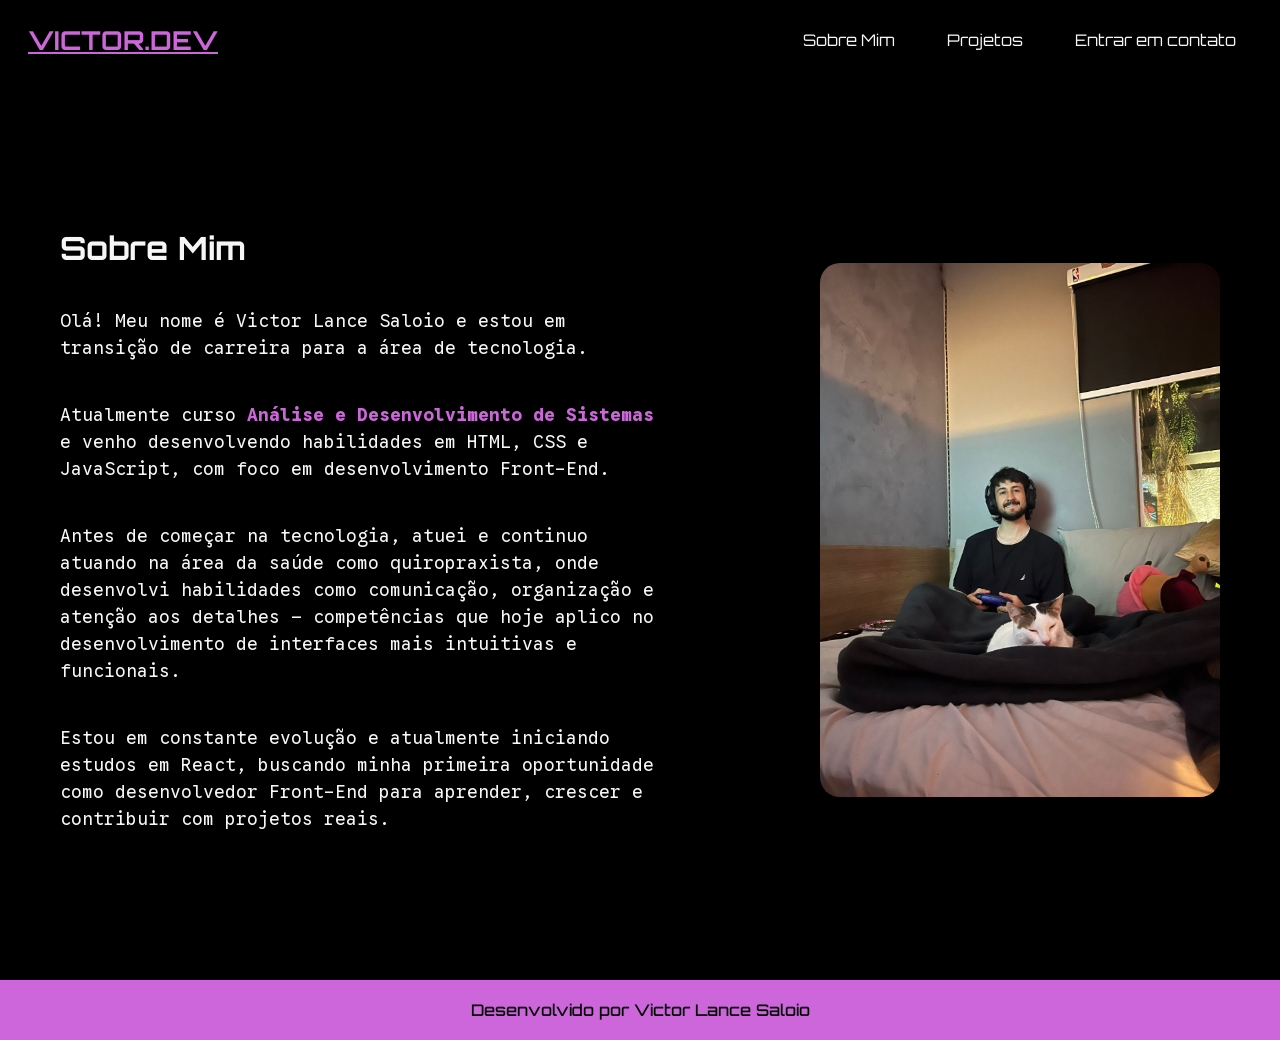
==== about.html @ f1d3c1eb "commit inicial" ====
<!DOCTYPE html>
<html lang="pt-br">
<head>
    <meta charset="UTF-8">
    <meta name="viewport" content="width=device-width, initial-scale=1.0">
    <link rel="stylesheet" href="./CSS/style.css">
    <title>Sobre Mim | Victor Saloio</title>
</head>

<body>

    <header>
        <nav class="menu">
            <div>
                <a class="logo" href="index.html">VICTOR.DEV</a>
            </div>
            <div class="links_nav">
                <a class="header_links" href="about.html">Sobre Mim</a>
                <a class="header_links" href="projetos.html">Projetos</a>
                <a class="header_links"href="https://mail.google.com/mail/?view=cm&to=victor.lance.saloio11@gmail.com&su=Contato&body=Ola Victor, vi seu portfolio!">Entrar em contato</a>
            </div>
        </nav>
    </header>

    <main>
        <section class="apresentacao">
            <div class="container">

                <div class="apresentacao__conteudo">

                    <h1 class="apresentacao__conteudo__texto">Sobre Mim</h1>

                    <p class="apresentacao__conteudo__conteudo">
                        Olá! Meu nome é Victor Lance Saloio e estou em transição de carreira 
                        para a área de tecnologia.
                    </p>

                    <p class="apresentacao__conteudo__conteudo">
                        Atualmente curso <strong class="destaque"> Análise e Desenvolvimento de Sistemas</strong> e venho 
                        desenvolvendo habilidades em HTML, CSS e JavaScript, com foco em 
                        desenvolvimento Front-End.
                    </p>

                    <p class="apresentacao__conteudo__conteudo">
                        Antes de começar na tecnologia, atuei e continuo atuando na área da saúde como quiropraxista, 
                        onde desenvolvi habilidades como comunicação, organização e atenção 
                        aos detalhes — competências que hoje aplico no desenvolvimento de 
                        interfaces mais intuitivas e funcionais.
                    </p>

                    <p class="apresentacao__conteudo__conteudo">
                        Estou em constante evolução e atualmente iniciando estudos em React, 
                        buscando minha primeira oportunidade como desenvolvedor Front-End 
                        para aprender, crescer e contribuir com projetos reais.
                    </p>

                </div>

                <img 
                    src="./IMAGEM/WhatsApp Image 2026-01-18 at 00.06.03.jpeg" 
                    alt="Foto do Victor e seu gato na cama">

            </div>
        </section>
    </main>

    <footer class="rodape">
        Desenvolvido por Victor Lance Saloio
    </footer>

</body>
</html>
---- CSS/style.css ----
@import url('https://fonts.googleapis.com/css2?family=Google+Sans+Code:ital,wght@0,300..800;1,300..800&family=Orbitron:wght@400..900&display=swap');

:root {
    --cor-primaria: #000000;
    --cor-secundaria: #f6f6f6;
    --cor-terciaria: #cc66da; 
    --cor-quartenaria: #161a1d;

    --fonte-um: "Orbitron", sans-serif;
    --fonte-dois: "Google Sans Code", monospace;
}

* {
    margin: 0;
    padding: 0;
    box-sizing: border-box;
}

body {
    background-color: var(--cor-primaria);
    color: var(--cor-secundaria);
    min-height: 100vh;
    display: flex;
    flex-direction: column;
}
main {
    flex: 1;
}


.apresentacao {
    height: 100vh;
    display: flex;
    align-items: center; 
}


.container {
    max-width: 75rem;   
    width: 100%;
    margin: 0 auto;    
    display: flex;
    align-items: center;
    justify-content: space-between;
    gap: 2.5rem;           
    padding: 0 1.25rem;     
}


.apresentacao__conteudo {
    max-width: 37.5rem;   
    display: flex;
    flex-direction: column;
    gap: 2.5rem;
}

.apresentacao__conteudo__texto {
    font-size: 2rem;
    font-family: var(--fonte-um);
}

.apresentacao__conteudo__conteudo {
    font-size: 1.125rem;
    font-family: var(--fonte-dois);
    line-height: 1.5;
}

.destaque {
    color: var(--cor-terciaria);
}


.apresentacao__links {
    display: flex;
    flex-direction: column;
    align-items: center;
    gap: 1.25rem ;
}

.apresentacao__links__subtitulo {
    font-family: 'Orbitron', sans-serif;
    font-size: 1.25rem;
}

.apresentacao__links__link {
    border: 2px solid var(--cor-terciaria);
    width: 15.625rem;
    border-radius: 0.5rem;
    font-size: 1.125rem;
    padding: 0.625rem ;
    text-decoration: none;
    color: var(--cor-secundaria);
    font-family: var(--fonte-um);
    font-weight: 600;
    display: flex;
    justify-content: center;
    align-items: center;
    transition: 0.3s;
}

.apresentacao__links__link:hover {
    background-color: #CC66DA;
    color: black;
    transform: scale(1.05);
}


img {
    max-width: 25rem;   
    width: 100%;
    border-radius: 1.25rem;
}

.rodape {
    color: #000;
    background-color: var(--cor-terciaria);
    padding: 1.25rem;
    text-align: center;
    font-family: var(--fonte-um); 
    font-weight: 500;
}

.menu {
    padding: 1.25rem 1.75rem;
    display: flex;
    align-items: center;
    gap: 1.25rem;
    justify-content: space-between;
}

.header_links {
    text-decoration: none;
    color: var(--cor-secundaria);
    font-family: var(--fonte-um) ;
    padding: 0.625rem 1rem;
}

.header_links:hover {
    color: var(--cor-terciaria);
    transition: 0.3s;
    text-decoration: underline;
}

.links_nav {
    display: flex;
    gap: 1.25rem ;
}

.logo {
    font-size: 1.625rem;
    font-family: var(--fonte-um);
    font-weight: 700;
    color: var(--cor-terciaria);
}
.projetos {
    padding-top: 5rem;
}

.projetos_cards {
    display: grid;
    width: 100%;
    gap: 1.875rem  ; 
    grid-template-columns: repeat(auto-fit, minmax(15.625rem, 1fr));
    justify-content: center;
}
.card img {
    width: 100%;
    height: 12.5rem;
    object-fit: cover;
    border-radius: 0.625rem;
    transition: 0.4s;
}

.card:hover img {
    transform: scale(1.05);
}
.card_h2 {
    font-family: var(--fonte-um);
    text-align: center;
}

.card_p {
    font-family: var(--fonte-dois);
    font-size: 0.875rem;
    line-height: 1.4;
}
.card_a {
    text-decoration: none;
    color: var(--cor-terciaria);
    transition: 0.3s;
    text-align: center;
}

.card_a:hover {
    text-decoration: underline;
    color: #CC66DA;
}

.card {
    font-family: var(--fonte-um);
    background-color: var(--cor-quartenaria);
    padding: 1.25rem;
    border-radius: 0.9375rem;
    border: 2px solid var(--cor-terciaria);
    transition: 0.3s;
    display: flex;
    flex-direction: column;
    gap: 1rem;
    align-items: center;
    text-align: center;
}

.card:hover {
    transform: translateY(-10px) scale(1.02);
    box-shadow: 0px 5px 15px #CC66DA ;
    text-decoration: none;
    color: var(--cor-secundaria);
    font-family: var(--fonte-um) ;
}

.container_cards {
    max-width: 75rem;   
    width: 100%;  
    display: flex;
    align-items: center;
    gap: 2.5rem;           
    padding: 0 1.5rem ;
    margin: 0 auto;
    flex-direction: column;
}

.titulo_projeto {
    font-family: var(--fonte-um);
    font-size: 1.75rem;
}

@media (max-width: 1200px) {
    .apresentacao{
        flex-direction: column-reverse;
    }

    .menu {
        justify-content: center;
    }

    .apresentacao__conteudo {
        width: auto;
    }
}
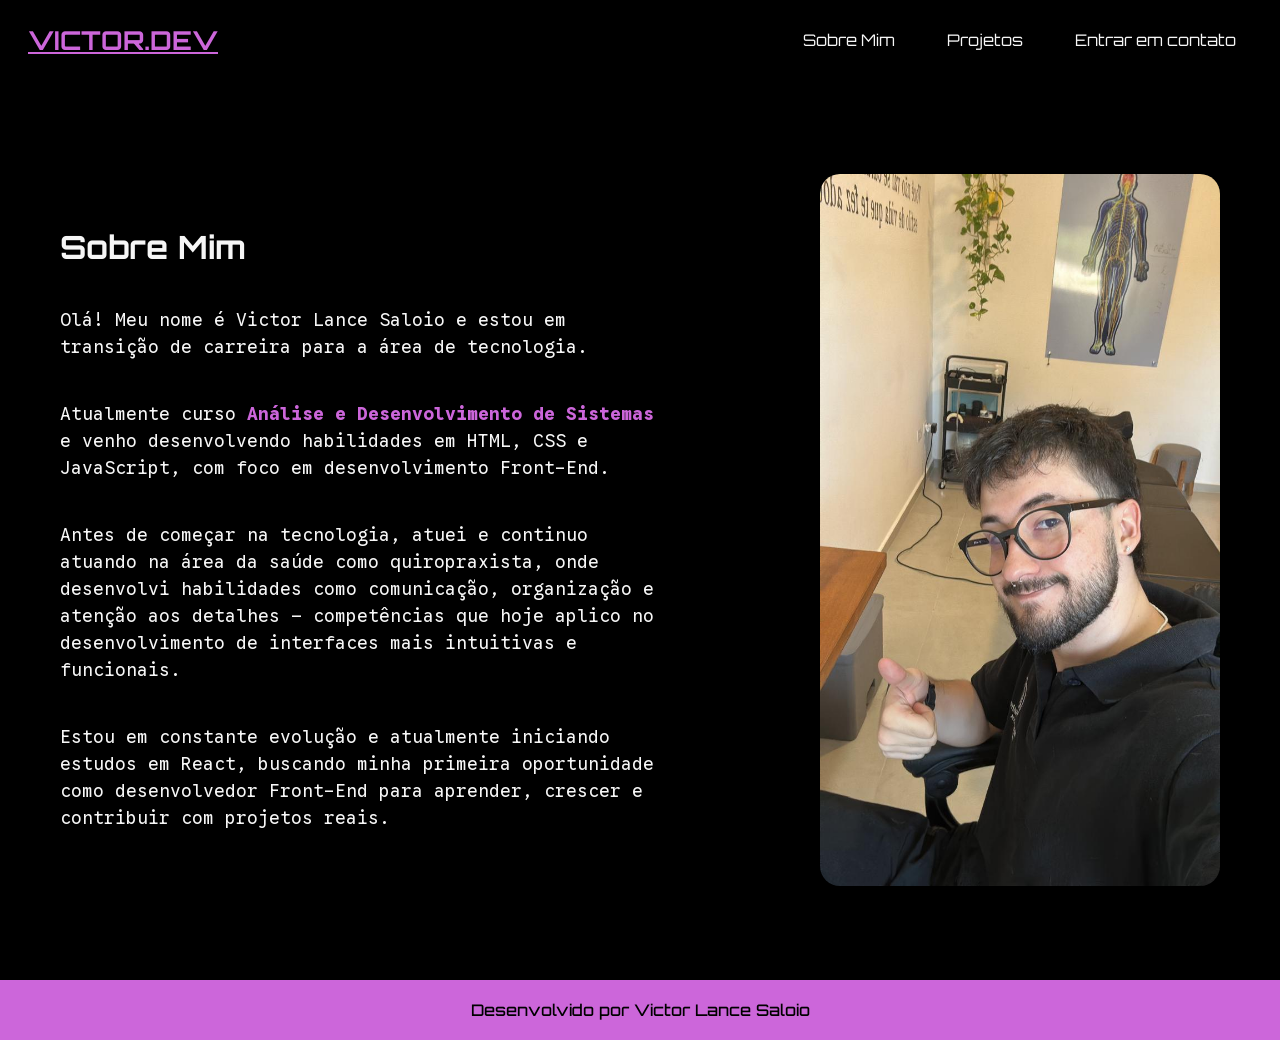
==== commit dc77da22: "Atualizando img do about" ====
--- a/about.html
+++ b/about.html
@@ -57,7 +57,7 @@
                 </div>
 
                 <img 
-                    src="./IMAGEM/WhatsApp Image 2026-01-18 at 00.06.03.jpeg" 
+                    src="./IMAGEM/Foto-Vic.jpeg" 
                     alt="Foto do Victor e seu gato na cama">
 
             </div>
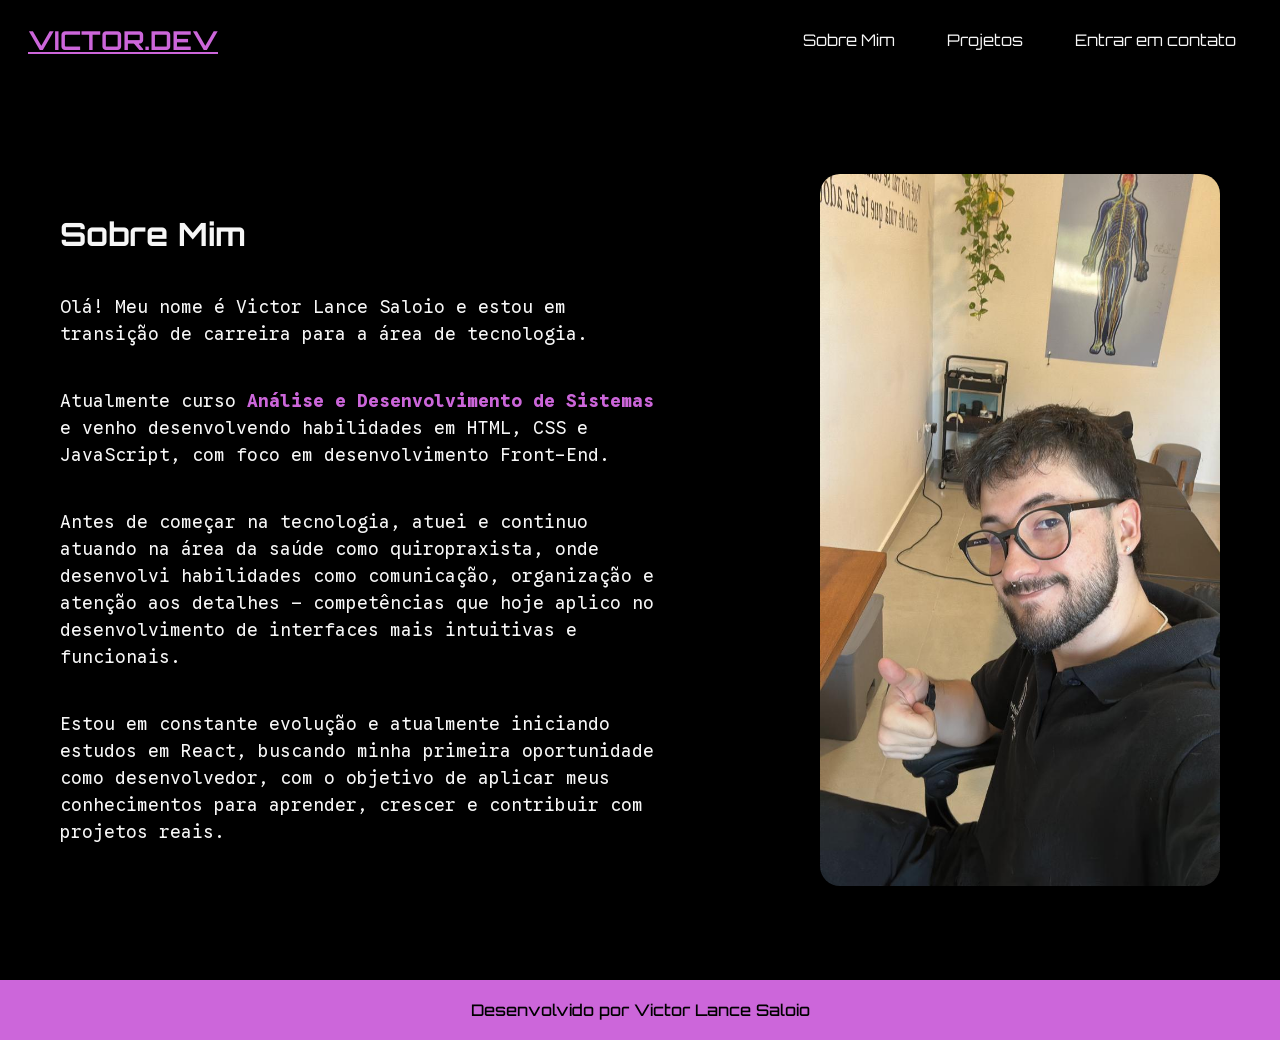
==== commit 8bae16d6: "about-modificado" ====
--- a/about.html
+++ b/about.html
@@ -50,7 +50,7 @@
 
                     <p class="apresentacao__conteudo__conteudo">
                         Estou em constante evolução e atualmente iniciando estudos em React, 
-                        buscando minha primeira oportunidade como desenvolvedor Front-End 
+                        buscando minha primeira oportunidade como desenvolvedor, com o objetivo de aplicar meus conhecimentos 
                         para aprender, crescer e contribuir com projetos reais.
                     </p>
 
